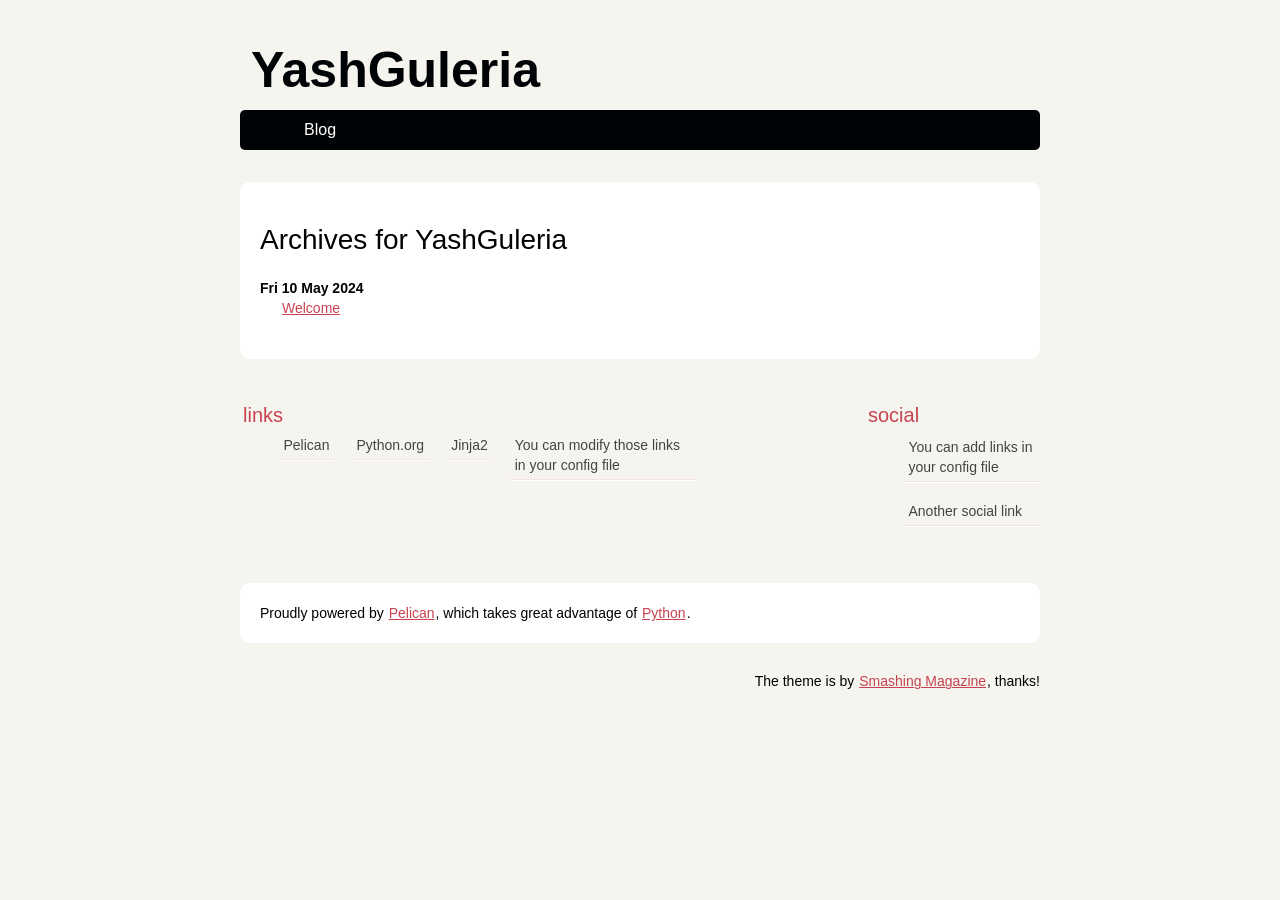
==== archives.html @ 58a703ea "Update documentation" ====
<!DOCTYPE html>
<html lang="en">
        <head>
                        <meta charset="utf-8" />
                        <meta name="viewport" content="width=device-width, initial-scale=1.0" />
                        <meta name="generator" content="Pelican" />
                        <title>YashGuleria</title>
                        <link rel="stylesheet" href="/theme/css/main.css" />
        </head>

        <body id="index" class="home">
                <header id="banner" class="body">
                        <h1><a href="/">YashGuleria</a></h1>
                        <nav><ul>
                                                <li><a href="/category/blog.html">Blog</a></li>
                        </ul></nav>
                </header><!-- /#banner -->
    <section id="content" class="body">
        <h1>Archives for YashGuleria</h1>

        <dl>
                <dt>Fri 10 May 2024</dt>
                <dd><a href="/welcome.html">Welcome</a></dd>
        </dl>
    </section>
                <section id="extras" class="body">
                                <div class="blogroll">
                                        <h2>links</h2>
                                        <ul>
                                                        <li><a href="https://getpelican.com/">Pelican</a></li>
                                                        <li><a href="https://www.python.org/">Python.org</a></li>
                                                        <li><a href="https://palletsprojects.com/p/jinja/">Jinja2</a></li>
                                                        <li><a href="#">You can modify those links in your config file</a></li>
                                        </ul>
                                </div><!-- /.blogroll -->
                                <div class="social">
                                        <h2>social</h2>
                                        <ul>

                                                        <li><a href="#">You can add links in your config file</a></li>
                                                        <li><a href="#">Another social link</a></li>
                                        </ul>
                                </div><!-- /.social -->
                </section><!-- /#extras -->

                <footer id="contentinfo" class="body">
                        <address id="about" class="vcard body">
                                Proudly powered by <a rel="nofollow" href="https://getpelican.com/">Pelican</a>, which takes great advantage of <a rel="nofollow" href="https://www.python.org/">Python</a>.
                        </address><!-- /#about -->

                        <p>The theme is by <a rel="nofollow" href="https://www.smashingmagazine.com/2009/08/designing-a-html-5-layout-from-scratch/">Smashing Magazine</a>, thanks!</p>
                </footer><!-- /#contentinfo -->

        </body>
</html>
---- theme/css/main.css ----
/*
	Name: Smashing HTML5
	Date: July 2009
	Description: Sample layout for HTML5 and CSS3 goodness.
	Version: 1.0
	License: MIT <https://opensource.org/licenses/MIT>
	Licensed by: Smashing Media GmbH <https://www.smashingmagazine.com/>
	Original author: Enrique Ramírez <http://enrique-ramirez.com/>
*/

/* Imports */
@import url("reset.css");
@import url("pygment.css");
@import url("typogrify.css");
@import url("fonts.css");

/***** Global *****/
/* Body */
body {
    background: #F5F4EF;
    color: #000305;
    font-size: 87.5%; /* Base font size: 14px */
    font-family: 'Trebuchet MS', Trebuchet, 'Lucida Sans Unicode', 'Lucida Grande', 'Lucida Sans', Arial, sans-serif;
    line-height: 1.429;
    margin: 0;
    padding: 0;
    text-align: left;
}

/* Headings */
h1 {font-size: 2em }
h2 {font-size: 1.571em}	/* 22px */
h3 {font-size: 1.429em}	/* 20px */
h4 {font-size: 1.286em}	/* 18px */
h5 {font-size: 1.143em}	/* 16px */
h6 {font-size: 1em}		/* 14px */

h1, h2, h3, h4, h5, h6 {
    font-weight: 400;
    line-height: 1.1;
    margin-bottom: .8em;
    font-family: 'Yanone Kaffeesatz', arial, serif;
}

h3, h4, h5, h6 { margin-top: .8em; }

hr { border: 2px solid #EEEEEE; }

/* Anchors */
a {outline: 0;}
a img {border: 0px; text-decoration: none;}
a:link, a:visited {
    color: #C74350;
    padding: 0 1px;
    text-decoration: underline;
}
a:hover, a:active {
    background-color: #C74350;
    color: #fff;
    text-decoration: none;
    text-shadow: 1px 1px 1px #333;
}

h1 a:hover {
    background-color: inherit
}

/* Paragraphs */
div.line-block,
p { margin-top: 1em;
    margin-bottom: 1em;}

strong, b {font-weight: bold;}
em, i {font-style: italic;}

/* Lists */
ul {
    list-style: outside disc;
    margin: 0em 0 0 1.5em;
}

ol {
    list-style: outside decimal;
    margin: 0em 0 0 1.5em;
}

li { margin-top: 0.5em;
    margin-bottom: 1em; }

.post-info {
    float:right;
    margin:10px;
    padding:5px;
}

.post-info p{
    margin-top: 1px;
    margin-bottom: 1px;
}

.readmore { float: right }

dl {margin: 0 0 1.5em 0;}
dt {font-weight: bold;}
dd {margin-left: 1.5em;}

pre{background-color:  rgb(238, 238, 238); padding: 10px; margin: 10px; overflow: auto;}

/* Quotes */
blockquote {
    margin: 20px;
    font-style: italic;
}
cite {}

q {}

div.note {
    float: right;
    margin: 5px;
    font-size: 85%;
    max-width: 300px;
}

/* Tables */
table {margin: .5em auto 1.5em auto; width: 98%;}

	/* Thead */
thead th {padding: .5em .4em; text-align: left;}
thead td {}

	/* Tbody */
tbody td {padding: .5em .4em;}
tbody th {}

tbody .alt td {}
tbody .alt th {}

	/* Tfoot */
tfoot th {}
tfoot td {}

/* HTML5 tags */
header, section, footer,
aside, nav, article, figure {
    display: block;
}

/***** Layout *****/
.body {clear: both; margin: 0 auto; max-width: 800px;}
img { max-width: 100%; }
img.right, figure.right, div.figure.align-right {
    float: right;
    margin: 0 0 2em 2em;
}
img.left, figure.left, div.figure.align-left {
    float: left;
    margin: 0 2em 2em 0;
}

/* .rst support */
div.figure img, figure img {  /* to fill figure exactly */
    max-width: 100%;
}
div.figure p.caption, figure p.caption { /* margin provided by figure */
    margin-top: 0;
    margin-bottom: 0;
}

/*
	Header
*****************/
#banner {
    margin: 0 auto;
    padding: 0.8em 0 0 0;
}

	/* Banner */
#banner h1 {
    font-size: 3.571em;
    line-height: 1.0;
    margin-bottom: .3em;
}

#banner h1 a:link, #banner h1 a:visited {
    color: #000305;
    display: block;
    font-weight: bold;
    margin: 0 0 0 .2em;
    text-decoration: none;
}
#banner h1 a:hover, #banner h1 a:active {
    background: none;
    color: #C74350;
    text-shadow: none;
}

#banner h1 strong {font-size: 0.36em; font-weight: normal;}

	/* Main Nav */
#banner nav {
    background: #000305;
    font-size: 1.143em;
    overflow: auto;
    line-height: 30px;
    margin: 0 auto 2em auto;
    padding: 0;
    text-align: center;
    max-width: 800px;

    border-radius: 5px;
    -moz-border-radius: 5px;
    -webkit-border-radius: 5px;
}

#banner nav ul {list-style: none; margin: 0 auto; max-width: 800px;}
#banner nav li {float: left; display: inline; margin: 0;}

#banner nav a:link, #banner nav a:visited {
    color: #fff;
    display: inline-block;
    height: 30px;
    padding: 5px 1.5em;
    text-decoration: none;
}
#banner nav a:hover, #banner nav a:active,
#banner nav .active a:link, #banner nav .active a:visited {
    background: #C74451;
    color: #fff;
    text-shadow: none !important;
}

#banner nav li:first-child a {
    border-top-left-radius: 5px;
    -moz-border-radius-topleft: 5px;
    -webkit-border-top-left-radius: 5px;

    border-bottom-left-radius: 5px;
    -moz-border-radius-bottomleft: 5px;
    -webkit-border-bottom-left-radius: 5px;
}

/*
	Featured
*****************/
#featured {
    background: #fff;
    margin-bottom: 2em;
    overflow: hidden;
    padding: 20px;
    max-width: 760px;

    border-radius: 10px;
    -moz-border-radius: 10px;
    -webkit-border-radius: 10px;
}

#featured figure {
    border: 2px solid #eee;
    float: right;
    margin: 0.786em 2em 0 5em;
    max-width: 248px;
}
#featured figure img {display: block; float: right;}

#featured h2 {color: #C74451; font-size: 1.714em; margin-bottom: 0.333em;}
#featured h3 {font-size: 1.429em; margin-bottom: .5em;}

#featured h3 a:link, #featured h3 a:visited {color: #000305; text-decoration: none;}
#featured h3 a:hover, #featured h3 a:active {color: #fff;}

/*
	Body
*****************/
#content {
    background: #fff;
    margin-bottom: 2em;
    overflow: hidden;
    padding: 20px 20px;
    max-width: 760px;

    border-radius: 10px;
    -moz-border-radius: 10px;
    -webkit-border-radius: 10px;
}

/*
	Extras
*****************/
#extras {margin: 0 auto 3em auto; overflow: hidden;}

#extras ul {list-style: none; margin: 0;}
#extras li {border-bottom: 1px solid #fff;}
#extras h2 {
    color: #C74350;
    font-size: 1.429em;
    margin-bottom: .25em;
    padding: 0 3px;
}

#extras a:link, #extras a:visited {
    color: #444;
    display: block;
    border-bottom: 1px solid #F4E3E3;
    text-decoration: none;
    padding: .3em .25em;
}

#extras a:hover, #extras a:active {color: #fff;}

	/* Blogroll */
#extras .blogroll {
    float: left;
    max-width: 615px;
}

#extras .blogroll li {float: left; margin: 0 20px 0 0; max-width: 185px;}

	/* Social */
#extras .social {
    float: right;
    max-width: 175px;
}

/*
	About
*****************/
#about {
    background: #fff;
    font-style: normal;
    margin-bottom: 2em;
    overflow: hidden;
    padding: 20px;
    text-align: left;
    max-width: 760px;

    border-radius: 10px;
    -moz-border-radius: 10px;
    -webkit-border-radius: 10px;
}

#about .primary {float: left; max-width: 165px;}
#about .primary strong {color: #C64350; display: block; font-size: 1.286em;}
#about .photo {float: left; margin: 5px 20px;}

#about .url:link, #about .url:visited {text-decoration: none;}

#about .bio {float: right; max-width: 500px;}

/*
	Footer
*****************/
#contentinfo {padding-bottom: 2em; text-align: right;}

/***** Sections *****/
/* Blog */
.hentry {
    display: block;
    clear: both;
    border-top: 1px solid #eee;
    padding: 1.5em 0;
}
li:first-child .hentry, #content > .hentry {border: 0; margin: 0;}
#content > .hentry {padding: 1em 0;}
.hentry img{display : none ;}
.entry-title {font-size: 3em; margin-bottom: 10px; margin-top: 0;}
.entry-title a:link, .entry-title a:visited {text-decoration: none; color: #333;}
.entry-title a:visited {background-color: #fff;}

.hentry .post-info * {font-style: normal;}

	/* Content */
.hentry footer {margin-bottom: 2em;}
.hentry footer address {display: inline;}
#posts-list footer address {display: block;}

	/* Blog Index */
#posts-list {list-style: none; margin: 0;}
#posts-list .hentry {padding-left: 10px; position: relative;}

#posts-list footer {
    left: 10px;
    position: relative;
    float: left;
    top: 0.5em;
    max-width: 190px;
}

	/* About the Author */
#about-author {
    background: #f9f9f9;
    clear: both;
    font-style: normal;
    margin: 2em 0;
    padding: 10px 20px 15px 20px;

    border-radius: 5px;
    -moz-border-radius: 5px;
    -webkit-border-radius: 5px;
}

#about-author strong {
    color: #C64350;
    clear: both;
    display: block;
    font-size: 1.429em;
}

#about-author .photo {border: 1px solid #ddd; float: left; margin: 5px 1em 0 0;}

	/* Comments */
#comments-list {list-style: none; margin: 0 1em;}
#comments-list blockquote {
    background: #f8f8f8;
    clear: both;
    font-style: normal;
    margin: 0;
    padding: 15px 20px;

    border-radius: 5px;
    -moz-border-radius: 5px;
    -webkit-border-radius: 5px;
}
#comments-list footer {color: #888; padding: .5em 1em 0 0; text-align: right;}

#comments-list li:nth-child(2n) blockquote {background: #F5f5f5;}

	/* Add a Comment */
#add-comment label {clear: left; float: left; text-align: left; max-width: 150px;}
#add-comment input[type='text'],
#add-comment input[type='email'],
#add-comment input[type='url'] {float: left; max-width: 200px;}

#add-comment textarea {float: left; height: 150px; max-width: 495px;}

#add-comment p.req {clear: both; margin: 0 .5em 1em 0; text-align: right;}

#add-comment input[type='submit'] {float: right; margin: 0 .5em;}
#add-comment * {margin-bottom: .5em;}
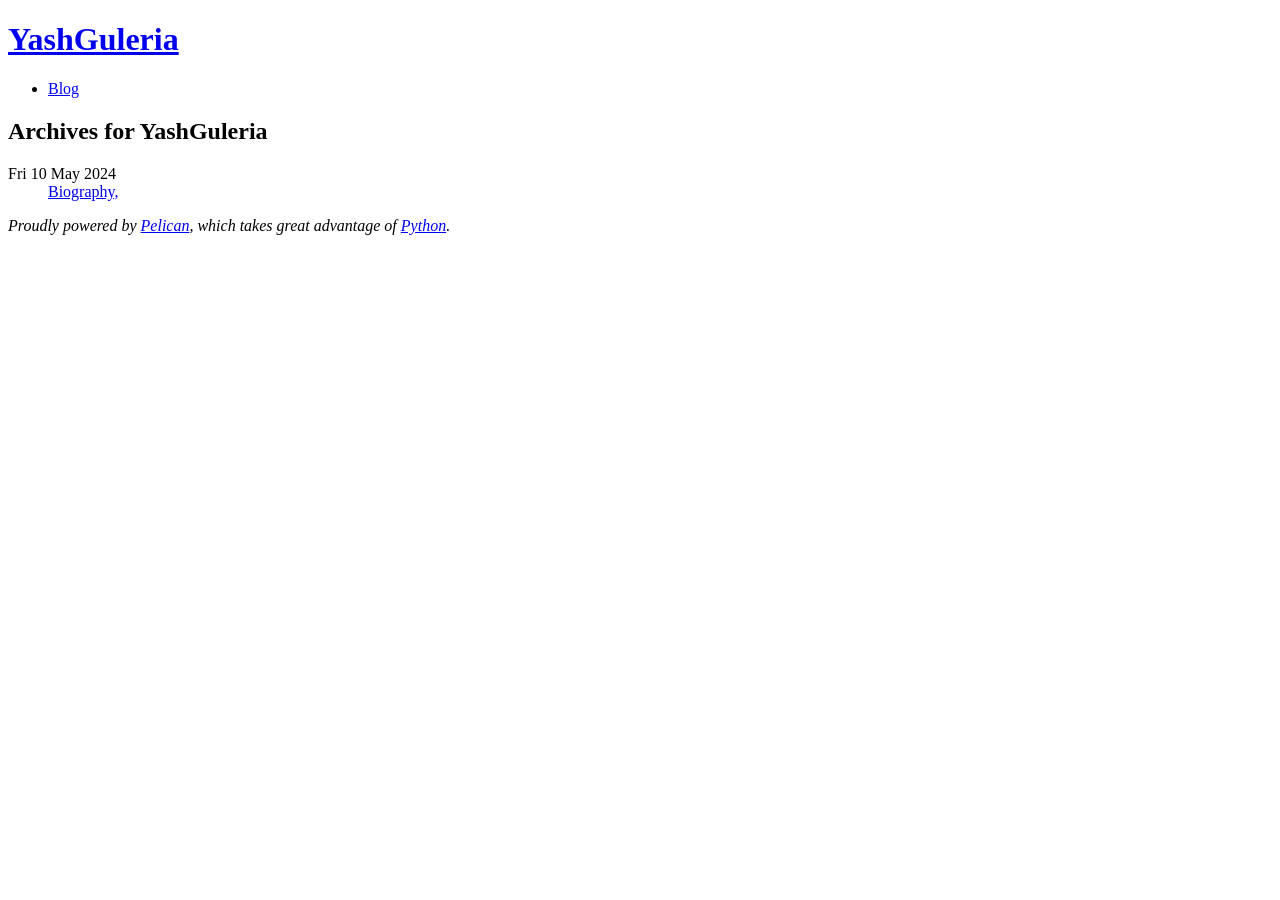
==== commit 3ac08b2d: "Update documentation" ====
--- a/archives.html
+++ b/archives.html
@@ -1,55 +1,32 @@
 <!DOCTYPE html>
 <html lang="en">
-        <head>
-                        <meta charset="utf-8" />
-                        <meta name="viewport" content="width=device-width, initial-scale=1.0" />
-                        <meta name="generator" content="Pelican" />
-                        <title>YashGuleria</title>
-                        <link rel="stylesheet" href="/theme/css/main.css" />
-        </head>
+  <head>
+      <title>YashGuleria - Archives</title>
+      <meta charset="utf-8" />
+      <meta name="generator" content="Pelican" />
+      <meta name="viewport" content="width=device-width, initial-scale=1.0">
+  </head>
 
-        <body id="index" class="home">
-                <header id="banner" class="body">
-                        <h1><a href="/">YashGuleria</a></h1>
-                        <nav><ul>
-                                                <li><a href="/category/blog.html">Blog</a></li>
-                        </ul></nav>
-                </header><!-- /#banner -->
-    <section id="content" class="body">
-        <h1>Archives for YashGuleria</h1>
+  <body>
+    <header>
+      <hgroup><h1><a href="/">YashGuleria</a></h1></hgroup>
+      <nav><ul>
+            <li><a href="/category/blog.html" >Blog</a></li>
+      </ul></nav>
+    </header>
+    <main>
+    <h2>Archives for YashGuleria</h2>
 
-        <dl>
-                <dt>Fri 10 May 2024</dt>
-                <dd><a href="/welcome.html">Welcome</a></dd>
-        </dl>
-    </section>
-                <section id="extras" class="body">
-                                <div class="blogroll">
-                                        <h2>links</h2>
-                                        <ul>
-                                                        <li><a href="https://getpelican.com/">Pelican</a></li>
-                                                        <li><a href="https://www.python.org/">Python.org</a></li>
-                                                        <li><a href="https://palletsprojects.com/p/jinja/">Jinja2</a></li>
-                                                        <li><a href="#">You can modify those links in your config file</a></li>
-                                        </ul>
-                                </div><!-- /.blogroll -->
-                                <div class="social">
-                                        <h2>social</h2>
-                                        <ul>
-
-                                                        <li><a href="#">You can add links in your config file</a></li>
-                                                        <li><a href="#">Another social link</a></li>
-                                        </ul>
-                                </div><!-- /.social -->
-                </section><!-- /#extras -->
-
-                <footer id="contentinfo" class="body">
-                        <address id="about" class="vcard body">
-                                Proudly powered by <a rel="nofollow" href="https://getpelican.com/">Pelican</a>, which takes great advantage of <a rel="nofollow" href="https://www.python.org/">Python</a>.
-                        </address><!-- /#about -->
-
-                        <p>The theme is by <a rel="nofollow" href="https://www.smashingmagazine.com/2009/08/designing-a-html-5-layout-from-scratch/">Smashing Magazine</a>, thanks!</p>
-                </footer><!-- /#contentinfo -->
-
-        </body>
+    <dl>
+            <dt>Fri 10 May 2024</dt>
+            <dd><a href="/biography.html">Biography,</a></dd>
+    </dl>
+    </main>
+    <footer>
+      <address>
+        Proudly powered by <a rel="nofollow" href="https://getpelican.com/">Pelican</a>,
+        which takes great advantage of <a rel="nofollow" href="https://www.python.org/">Python</a>.
+      </address>
+    </footer>
+  </body>
 </html>
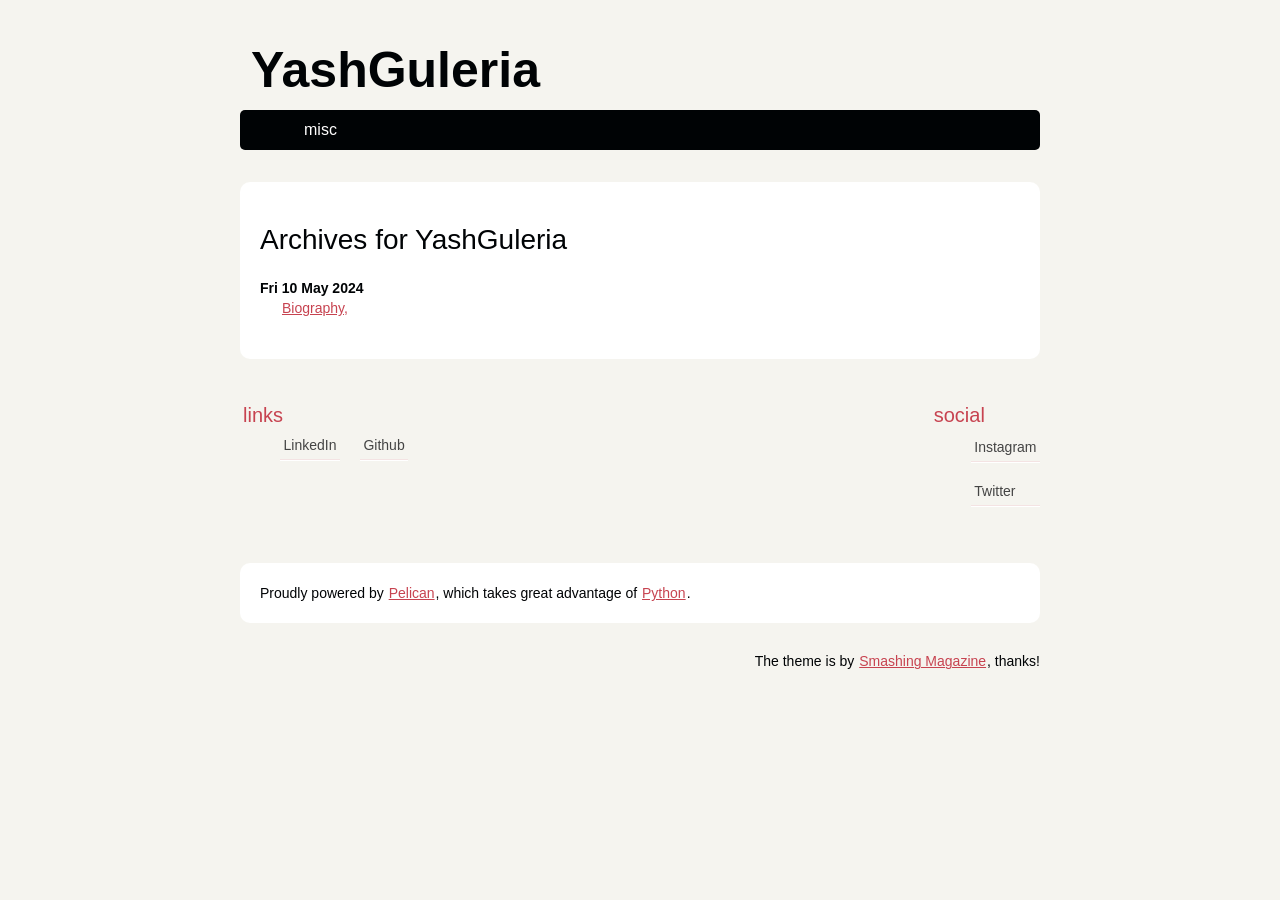
==== commit ed050749: "Update documentation" ====
--- a/archives.html
+++ b/archives.html
@@ -1,32 +1,53 @@
 <!DOCTYPE html>
 <html lang="en">
-  <head>
-      <title>YashGuleria - Archives</title>
-      <meta charset="utf-8" />
-      <meta name="generator" content="Pelican" />
-      <meta name="viewport" content="width=device-width, initial-scale=1.0">
-  </head>
+        <head>
+                        <meta charset="utf-8" />
+                        <meta name="viewport" content="width=device-width, initial-scale=1.0" />
+                        <meta name="generator" content="Pelican" />
+                        <title>YashGuleria</title>
+                        <link rel="stylesheet" href="/theme/css/main.css" />
+        </head>
 
-  <body>
-    <header>
-      <hgroup><h1><a href="/">YashGuleria</a></h1></hgroup>
-      <nav><ul>
-            <li><a href="/category/blog.html" >Blog</a></li>
-      </ul></nav>
-    </header>
-    <main>
-    <h2>Archives for YashGuleria</h2>
+        <body id="index" class="home">
+                <header id="banner" class="body">
+                        <h1><a href="/">YashGuleria</a></h1>
+                        <nav><ul>
+                                                <li><a href="/category/misc.html">misc</a></li>
+                        </ul></nav>
+                </header><!-- /#banner -->
+    <section id="content" class="body">
+        <h1>Archives for YashGuleria</h1>
 
-    <dl>
-            <dt>Fri 10 May 2024</dt>
-            <dd><a href="/biography.html">Biography,</a></dd>
-    </dl>
-    </main>
-    <footer>
-      <address>
-        Proudly powered by <a rel="nofollow" href="https://getpelican.com/">Pelican</a>,
-        which takes great advantage of <a rel="nofollow" href="https://www.python.org/">Python</a>.
-      </address>
-    </footer>
-  </body>
+        <dl>
+                <dt>Fri 10 May 2024</dt>
+                <dd><a href="/biography.html">Biography,</a></dd>
+        </dl>
+    </section>
+                <section id="extras" class="body">
+                                <div class="blogroll">
+                                        <h2>links</h2>
+                                        <ul>
+                                                        <li><a href="https://getpelican.com/">LinkedIn</a></li>
+                                                        <li><a href="https://github.com/yashGuleria">Github</a></li>
+                                        </ul>
+                                </div><!-- /.blogroll -->
+                                <div class="social">
+                                        <h2>social</h2>
+                                        <ul>
+
+                                                        <li><a href="#">Instagram</a></li>
+                                                        <li><a href="#">Twitter</a></li>
+                                        </ul>
+                                </div><!-- /.social -->
+                </section><!-- /#extras -->
+
+                <footer id="contentinfo" class="body">
+                        <address id="about" class="vcard body">
+                                Proudly powered by <a rel="nofollow" href="https://getpelican.com/">Pelican</a>, which takes great advantage of <a rel="nofollow" href="https://www.python.org/">Python</a>.
+                        </address><!-- /#about -->
+
+                        <p>The theme is by <a rel="nofollow" href="https://www.smashingmagazine.com/2009/08/designing-a-html-5-layout-from-scratch/">Smashing Magazine</a>, thanks!</p>
+                </footer><!-- /#contentinfo -->
+
+        </body>
 </html>
--- a/theme/css/main.css
+++ b/theme/css/main.css
@@ -0,0 +1,439 @@
+/*
+	Name: Smashing HTML5
+	Date: July 2009
+	Description: Sample layout for HTML5 and CSS3 goodness.
+	Version: 1.0
+	License: MIT <https://opensource.org/licenses/MIT>
+	Licensed by: Smashing Media GmbH <https://www.smashingmagazine.com/>
+	Original author: Enrique Ramírez <http://enrique-ramirez.com/>
+*/
+
+/* Imports */
+@import url("reset.css");
+@import url("pygment.css");
+@import url("typogrify.css");
+@import url("fonts.css");
+
+/***** Global *****/
+/* Body */
+body {
+    background: #F5F4EF;
+    color: #000305;
+    font-size: 87.5%; /* Base font size: 14px */
+    font-family: 'Trebuchet MS', Trebuchet, 'Lucida Sans Unicode', 'Lucida Grande', 'Lucida Sans', Arial, sans-serif;
+    line-height: 1.429;
+    margin: 0;
+    padding: 0;
+    text-align: left;
+}
+
+/* Headings */
+h1 {font-size: 2em }
+h2 {font-size: 1.571em}	/* 22px */
+h3 {font-size: 1.429em}	/* 20px */
+h4 {font-size: 1.286em}	/* 18px */
+h5 {font-size: 1.143em}	/* 16px */
+h6 {font-size: 1em}		/* 14px */
+
+h1, h2, h3, h4, h5, h6 {
+    font-weight: 400;
+    line-height: 1.1;
+    margin-bottom: .8em;
+    font-family: 'Yanone Kaffeesatz', arial, serif;
+}
+
+h3, h4, h5, h6 { margin-top: .8em; }
+
+hr { border: 2px solid #EEEEEE; }
+
+/* Anchors */
+a {outline: 0;}
+a img {border: 0px; text-decoration: none;}
+a:link, a:visited {
+    color: #C74350;
+    padding: 0 1px;
+    text-decoration: underline;
+}
+a:hover, a:active {
+    background-color: #C74350;
+    color: #fff;
+    text-decoration: none;
+    text-shadow: 1px 1px 1px #333;
+}
+
+h1 a:hover {
+    background-color: inherit
+}
+
+/* Paragraphs */
+div.line-block,
+p { margin-top: 1em;
+    margin-bottom: 1em;}
+
+strong, b {font-weight: bold;}
+em, i {font-style: italic;}
+
+/* Lists */
+ul {
+    list-style: outside disc;
+    margin: 0em 0 0 1.5em;
+}
+
+ol {
+    list-style: outside decimal;
+    margin: 0em 0 0 1.5em;
+}
+
+li { margin-top: 0.5em;
+    margin-bottom: 1em; }
+
+.post-info {
+    float:right;
+    margin:10px;
+    padding:5px;
+}
+
+.post-info p{
+    margin-top: 1px;
+    margin-bottom: 1px;
+}
+
+.readmore { float: right }
+
+dl {margin: 0 0 1.5em 0;}
+dt {font-weight: bold;}
+dd {margin-left: 1.5em;}
+
+pre{background-color:  rgb(238, 238, 238); padding: 10px; margin: 10px; overflow: auto;}
+
+/* Quotes */
+blockquote {
+    margin: 20px;
+    font-style: italic;
+}
+cite {}
+
+q {}
+
+div.note {
+    float: right;
+    margin: 5px;
+    font-size: 85%;
+    max-width: 300px;
+}
+
+/* Tables */
+table {margin: .5em auto 1.5em auto; width: 98%;}
+
+	/* Thead */
+thead th {padding: .5em .4em; text-align: left;}
+thead td {}
+
+	/* Tbody */
+tbody td {padding: .5em .4em;}
+tbody th {}
+
+tbody .alt td {}
+tbody .alt th {}
+
+	/* Tfoot */
+tfoot th {}
+tfoot td {}
+
+/* HTML5 tags */
+header, section, footer,
+aside, nav, article, figure {
+    display: block;
+}
+
+/***** Layout *****/
+.body {clear: both; margin: 0 auto; max-width: 800px;}
+img { max-width: 100%; }
+img.right, figure.right, div.figure.align-right {
+    float: right;
+    margin: 0 0 2em 2em;
+}
+img.left, figure.left, div.figure.align-left {
+    float: left;
+    margin: 0 2em 2em 0;
+}
+
+/* .rst support */
+div.figure img, figure img {  /* to fill figure exactly */
+    max-width: 100%;
+}
+div.figure p.caption, figure p.caption { /* margin provided by figure */
+    margin-top: 0;
+    margin-bottom: 0;
+}
+
+/*
+	Header
+*****************/
+#banner {
+    margin: 0 auto;
+    padding: 0.8em 0 0 0;
+}
+
+	/* Banner */
+#banner h1 {
+    font-size: 3.571em;
+    line-height: 1.0;
+    margin-bottom: .3em;
+}
+
+#banner h1 a:link, #banner h1 a:visited {
+    color: #000305;
+    display: block;
+    font-weight: bold;
+    margin: 0 0 0 .2em;
+    text-decoration: none;
+}
+#banner h1 a:hover, #banner h1 a:active {
+    background: none;
+    color: #C74350;
+    text-shadow: none;
+}
+
+#banner h1 strong {font-size: 0.36em; font-weight: normal;}
+
+	/* Main Nav */
+#banner nav {
+    background: #000305;
+    font-size: 1.143em;
+    overflow: auto;
+    line-height: 30px;
+    margin: 0 auto 2em auto;
+    padding: 0;
+    text-align: center;
+    max-width: 800px;
+
+    border-radius: 5px;
+    -moz-border-radius: 5px;
+    -webkit-border-radius: 5px;
+}
+
+#banner nav ul {list-style: none; margin: 0 auto; max-width: 800px;}
+#banner nav li {float: left; display: inline; margin: 0;}
+
+#banner nav a:link, #banner nav a:visited {
+    color: #fff;
+    display: inline-block;
+    height: 30px;
+    padding: 5px 1.5em;
+    text-decoration: none;
+}
+#banner nav a:hover, #banner nav a:active,
+#banner nav .active a:link, #banner nav .active a:visited {
+    background: #C74451;
+    color: #fff;
+    text-shadow: none !important;
+}
+
+#banner nav li:first-child a {
+    border-top-left-radius: 5px;
+    -moz-border-radius-topleft: 5px;
+    -webkit-border-top-left-radius: 5px;
+
+    border-bottom-left-radius: 5px;
+    -moz-border-radius-bottomleft: 5px;
+    -webkit-border-bottom-left-radius: 5px;
+}
+
+/*
+	Featured
+*****************/
+#featured {
+    background: #fff;
+    margin-bottom: 2em;
+    overflow: hidden;
+    padding: 20px;
+    max-width: 760px;
+
+    border-radius: 10px;
+    -moz-border-radius: 10px;
+    -webkit-border-radius: 10px;
+}
+
+#featured figure {
+    border: 2px solid #eee;
+    float: right;
+    margin: 0.786em 2em 0 5em;
+    max-width: 248px;
+}
+#featured figure img {display: block; float: right;}
+
+#featured h2 {color: #C74451; font-size: 1.714em; margin-bottom: 0.333em;}
+#featured h3 {font-size: 1.429em; margin-bottom: .5em;}
+
+#featured h3 a:link, #featured h3 a:visited {color: #000305; text-decoration: none;}
+#featured h3 a:hover, #featured h3 a:active {color: #fff;}
+
+/*
+	Body
+*****************/
+#content {
+    background: #fff;
+    margin-bottom: 2em;
+    overflow: hidden;
+    padding: 20px 20px;
+    max-width: 760px;
+
+    border-radius: 10px;
+    -moz-border-radius: 10px;
+    -webkit-border-radius: 10px;
+}
+
+/*
+	Extras
+*****************/
+#extras {margin: 0 auto 3em auto; overflow: hidden;}
+
+#extras ul {list-style: none; margin: 0;}
+#extras li {border-bottom: 1px solid #fff;}
+#extras h2 {
+    color: #C74350;
+    font-size: 1.429em;
+    margin-bottom: .25em;
+    padding: 0 3px;
+}
+
+#extras a:link, #extras a:visited {
+    color: #444;
+    display: block;
+    border-bottom: 1px solid #F4E3E3;
+    text-decoration: none;
+    padding: .3em .25em;
+}
+
+#extras a:hover, #extras a:active {color: #fff;}
+
+	/* Blogroll */
+#extras .blogroll {
+    float: left;
+    max-width: 615px;
+}
+
+#extras .blogroll li {float: left; margin: 0 20px 0 0; max-width: 185px;}
+
+	/* Social */
+#extras .social {
+    float: right;
+    max-width: 175px;
+}
+
+/*
+	About
+*****************/
+#about {
+    background: #fff;
+    font-style: normal;
+    margin-bottom: 2em;
+    overflow: hidden;
+    padding: 20px;
+    text-align: left;
+    max-width: 760px;
+
+    border-radius: 10px;
+    -moz-border-radius: 10px;
+    -webkit-border-radius: 10px;
+}
+
+#about .primary {float: left; max-width: 165px;}
+#about .primary strong {color: #C64350; display: block; font-size: 1.286em;}
+#about .photo {float: left; margin: 5px 20px;}
+
+#about .url:link, #about .url:visited {text-decoration: none;}
+
+#about .bio {float: right; max-width: 500px;}
+
+/*
+	Footer
+*****************/
+#contentinfo {padding-bottom: 2em; text-align: right;}
+
+/***** Sections *****/
+/* Blog */
+.hentry {
+    display: block;
+    clear: both;
+    border-top: 1px solid #eee;
+    padding: 1.5em 0;
+}
+li:first-child .hentry, #content > .hentry {border: 0; margin: 0;}
+#content > .hentry {padding: 1em 0;}
+.hentry img{display : none ;}
+.entry-title {font-size: 3em; margin-bottom: 10px; margin-top: 0;}
+.entry-title a:link, .entry-title a:visited {text-decoration: none; color: #333;}
+.entry-title a:visited {background-color: #fff;}
+
+.hentry .post-info * {font-style: normal;}
+
+	/* Content */
+.hentry footer {margin-bottom: 2em;}
+.hentry footer address {display: inline;}
+#posts-list footer address {display: block;}
+
+	/* Blog Index */
+#posts-list {list-style: none; margin: 0;}
+#posts-list .hentry {padding-left: 10px; position: relative;}
+
+#posts-list footer {
+    left: 10px;
+    position: relative;
+    float: left;
+    top: 0.5em;
+    max-width: 190px;
+}
+
+	/* About the Author */
+#about-author {
+    background: #f9f9f9;
+    clear: both;
+    font-style: normal;
+    margin: 2em 0;
+    padding: 10px 20px 15px 20px;
+
+    border-radius: 5px;
+    -moz-border-radius: 5px;
+    -webkit-border-radius: 5px;
+}
+
+#about-author strong {
+    color: #C64350;
+    clear: both;
+    display: block;
+    font-size: 1.429em;
+}
+
+#about-author .photo {border: 1px solid #ddd; float: left; margin: 5px 1em 0 0;}
+
+	/* Comments */
+#comments-list {list-style: none; margin: 0 1em;}
+#comments-list blockquote {
+    background: #f8f8f8;
+    clear: both;
+    font-style: normal;
+    margin: 0;
+    padding: 15px 20px;
+
+    border-radius: 5px;
+    -moz-border-radius: 5px;
+    -webkit-border-radius: 5px;
+}
+#comments-list footer {color: #888; padding: .5em 1em 0 0; text-align: right;}
+
+#comments-list li:nth-child(2n) blockquote {background: #F5f5f5;}
+
+	/* Add a Comment */
+#add-comment label {clear: left; float: left; text-align: left; max-width: 150px;}
+#add-comment input[type='text'],
+#add-comment input[type='email'],
+#add-comment input[type='url'] {float: left; max-width: 200px;}
+
+#add-comment textarea {float: left; height: 150px; max-width: 495px;}
+
+#add-comment p.req {clear: both; margin: 0 .5em 1em 0; text-align: right;}
+
+#add-comment input[type='submit'] {float: right; margin: 0 .5em;}
+#add-comment * {margin-bottom: .5em;}
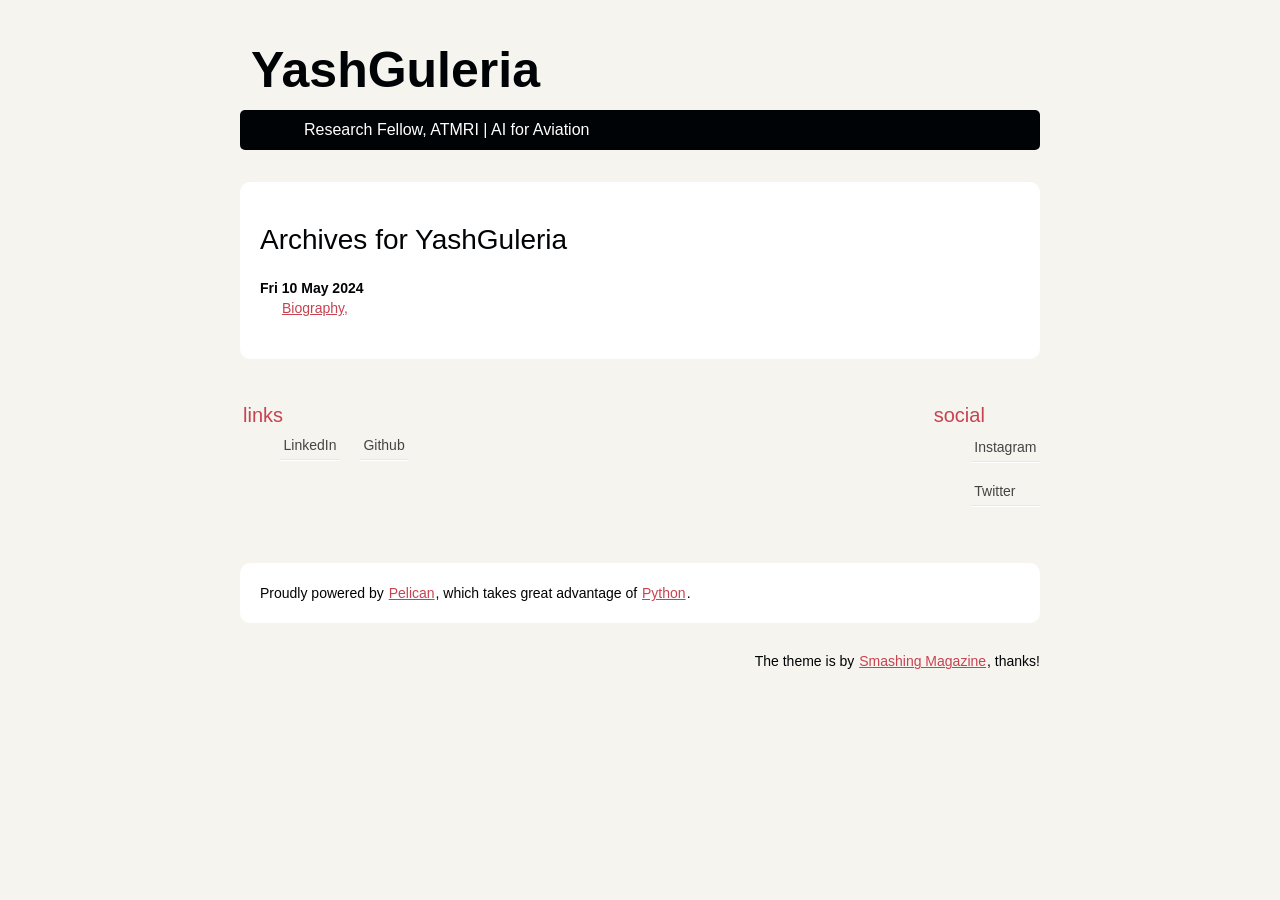
==== commit 03b2571c: "Update documentation" ====
--- a/archives.html
+++ b/archives.html
@@ -12,7 +12,7 @@
                 <header id="banner" class="body">
                         <h1><a href="/">YashGuleria</a></h1>
                         <nav><ul>
-                                                <li><a href="/category/misc.html">misc</a></li>
+                                                <li><a href="/category/research-fellow-atmri-ai-for-aviation.html">Research Fellow, ATMRI | AI for Aviation</a></li>
                         </ul></nav>
                 </header><!-- /#banner -->
     <section id="content" class="body">
